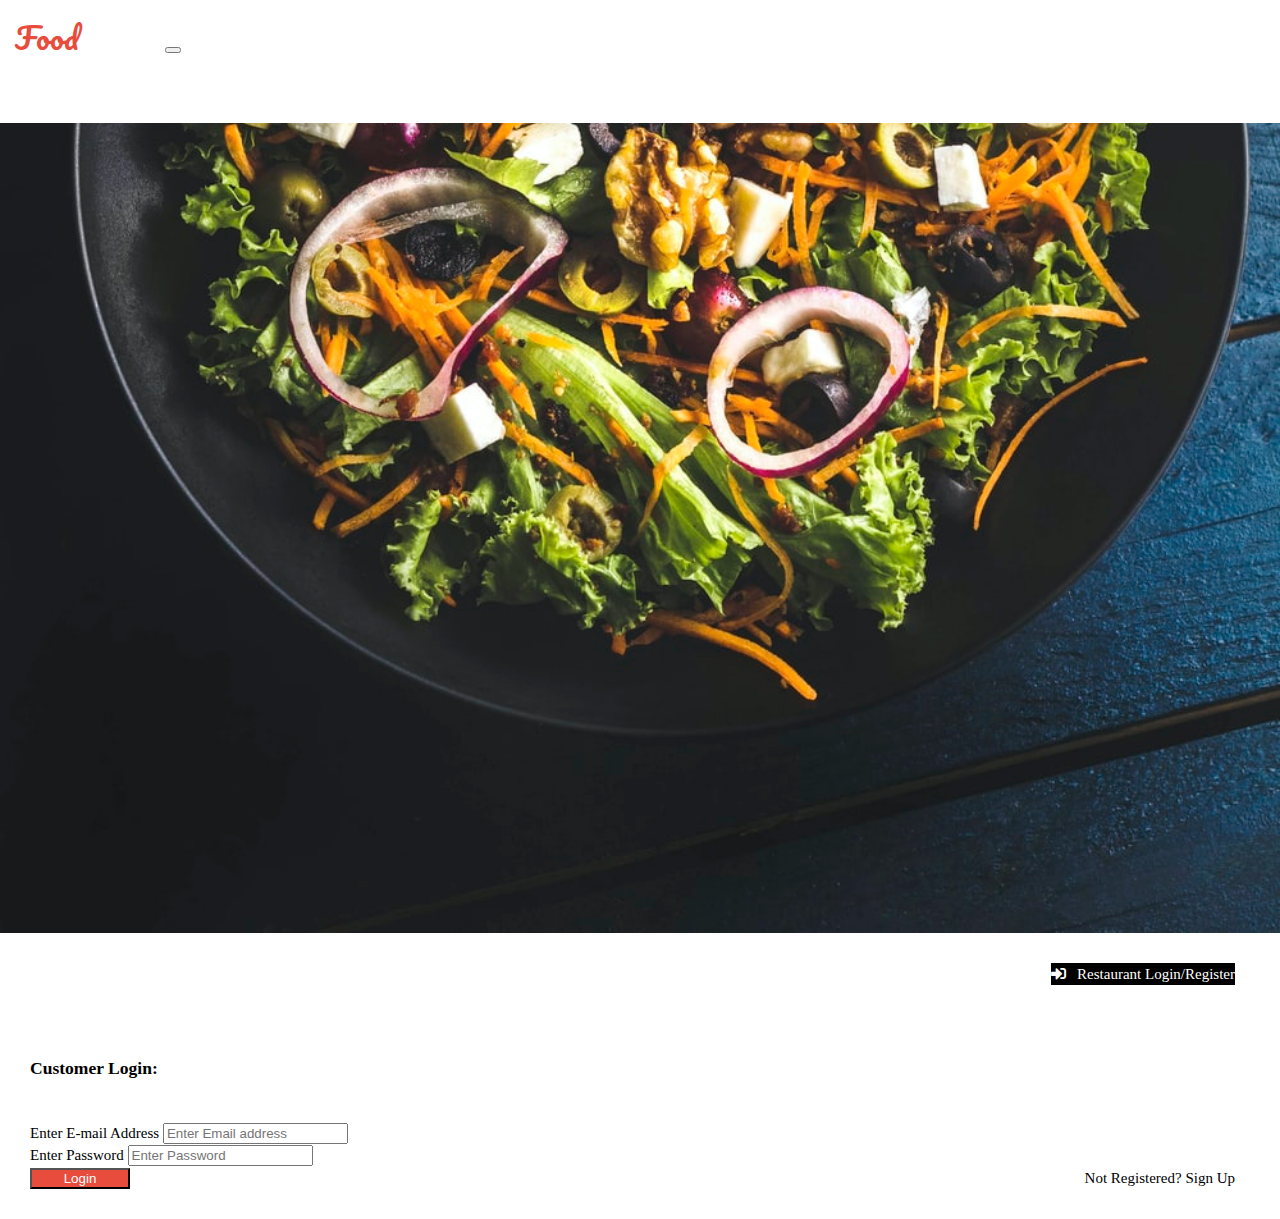
==== index.html @ 0912460c "Initial commit" ====
<!DOCTYPE html>
<html lang="en">
<head>
    <meta charset="UTF-8">
    <title>FoodShala - Homepage</title>
    <link href="https://cdn.jsdelivr.net/npm/bootstrap@5.0.0-beta3/dist/css/bootstrap.min.css" rel="stylesheet" integrity="sha384-eOJMYsd53ii+scO/bJGFsiCZc+5NDVN2yr8+0RDqr0Ql0h+rP48ckxlpbzKgwra6" crossorigin="anonymous">
    <script src="https://cdn.jsdelivr.net/npm/bootstrap@5.0.0-beta3/dist/js/bootstrap.bundle.min.js" integrity="sha384-JEW9xMcG8R+pH31jmWH6WWP0WintQrMb4s7ZOdauHnUtxwoG2vI5DkLtS3qm9Ekf" crossorigin="anonymous"></script>
    <link rel="preconnect" href="https://fonts.gstatic.com">
    <link href="https://fonts.googleapis.com/css2?family=Pacifico&display=swap" rel="stylesheet">
    <link href="assets/css/index.css" rel="stylesheet">
    <link href="assets/css/nav.css" rel="stylesheet">
    <link href="https://fonts.googleapis.com/css2?family=Montserrat:wght@200;400&display=swap" rel="stylesheet">
    <link href="https://cdnjs.cloudflare.com/ajax/libs/font-awesome/5.15.3/css/all.min.css" rel="stylesheet">
    <script src="assets/js/jquery.js"></script>
    <script src="assets/js/index.js"></script>
</head>
<body>
    <nav class="navbar navbar-expand-lg navbar-dark bg-dark">
        <div class="container">
            <a class="navbar-brand" href="#">Food <span class="shala_white">Shala</span></a>
            <button class="navbar-toggler" type="button" data-bs-toggle="collapse" data-bs-target="#navbarNavDropdown" aria-controls="navbarNavDropdown" aria-expanded="false" aria-label="Toggle navigation">
                <span class="navbar-toggler-icon"></span>
            </button>
            <div class=" justify-content-end collapse navbar-collapse" id="navbarNavDropdown">
                <ul class="navbar-nav">
                    <li class="nav-item">
                        <a class="nav-link active" aria-current="page" href="#">Restaurant List</a>
                    </li>
                    <li class="nav-item">
                        <a class="nav-link active" aria-current="page" href="#">My Orders</a>
                    </li>
                    <li class="nav-item">
                        <a class="nav-link" href="#">Contact Us</a>
                    </li>
                </ul>
            </div>
        </div>
    </nav>
    <div class="row">
        <div class="col-md-6" id="left_side_login">
            <img id="login_image" src="assets/img/login_page.jfif">
        </div>
        <div class="col-md-6" id="right_side_login">
            <a class="btn" href="restaurant/index.html" id="reg_login_red"><i class="fas fa-sign-in-alt"></i>&nbsp;&nbsp;&nbsp;Restaurant Login/Register</a>
            <br><br>
            <div id="login_box">
                <h3>Customer Login:</h3>
                <br>
                <label>Enter E-mail Address</label>
                <input type="text" class="form-control" placeholder="Enter Email address">
                <br>
                <label>Enter Password</label>
                <input type="text" class="form-control" placeholder="Enter Password">
                <br>
                <button class="btn" id="login_buttton_style">Login</button>
                <a href="#" id="red_to_reg_box">Not Registered? Sign Up</a>
            </div>
            <div id="reg_box">
                <h3>Customer Sign Up:</h3>
                <br>
                <label>Enter E-mail Address</label>
                <input type="text" class="form-control" placeholder="Enter Email address">
                <br>
                <label>Food Preference</label>
                <select class="form-control">
                    <option value="1">Non-Veg</option>
                    <option value="2">Veg</option>
                    <option value="0">Both</option>
                </select>
                <br>
                <label>Enter Password</label>
                <input type="text" class="form-control" placeholder="Enter Password">
                <br>
                <label>Confirm Password</label>
                <input type="text" class="form-control" placeholder="Enter Password">
                <br>
                <button class="btn" id="reg_buttton_style">Register</button>
                <a href="#" id="red_to_login_box">Already Registered? Login</a>
            </div>
        </div>
    </div>
</body>
</html>
---- assets/css/index.css ----
#login_image{
    padding: 0;
    display: block;
    margin: 0 auto;
    max-height: 90vh;
    object-fit: cover;
    width: 100%;
    object-position: bottom;
}
#reg_login_red{
    float: right;background-color: black;color:white;margin-right: 3em
}
#login_box,#reg_box{
    padding: 2em;padding-right: 3em
}
#login_buttton_style,#reg_buttton_style{
    background-color: #e74c3c;color:white;width:100px
}
#red_to_reg_box,#red_to_login_box{
    float:right;color:black
}
#right_side_login{
    margin-top:2em
}

/* Mobile */
@media only screen and (max-width: 768px) {
    .left_side_login {
        display: none!important;
    }
}
---- assets/css/nav.css ----
html,body{
    font-family: 'Poppins';
    font-size: 15px;
    line-height: 1.5;
    box-sizing: border-box;
    margin: 0;
    overflow-x: hidden;
    top: 0;
    left: 0;
}
a{
    text-decoration: none;
    color: rgba(34,54,69,.7);
    font-weight: 500;
}
a:hover{
    color:#e74c3c
}
ul{
    list-style-type: none;
}
.navbar{
    background: white;
    padding: 1em;
}
.navbar .navbar-brand a{
    display: block;
    text-decoration: none;
}
.navbar-brand{
    font-family: 'Pacifico', cursive;
    font-size: 2em;
    color:#e74c3c!important;
}
.navbar-expand-lg .navbar-nav .nav-link{
    color:white !important;
}
.navbar-expand-lg .navbar-nav .nav-link:hover{
    border-top: 2px solid #e74c3c;
}
.navbar-expand-lg .navbar-nav .nav-link:active{
    border-top: 2px solid #e74c3c;
    color: #e74c3c
}
.navbar-nav .nav-item{
    font-size: 1.15em;
    margin-right: 2em;
}
.pacifo{
    font-family: 'Pacifico', cursive;
}
.shala_white{
    color:white;
}
#navbarNavDropdown{
    float: right;
}
.number{
    display: inline-block;
    vertical-align: middle;
    font-weight: 600;
    width: 30px;
    height: 30px;
    line-height: 30px;
    border-radius: 50%;
    text-align: center;
    border: 1px solid #ededed;
    background-color: #faf9f7;
    margin-right: 20px;
}
.describtion{
    vertical-align: middle;
}
.container_line{
    padding: 1em;border-bottom: 1px solid lightgray
}
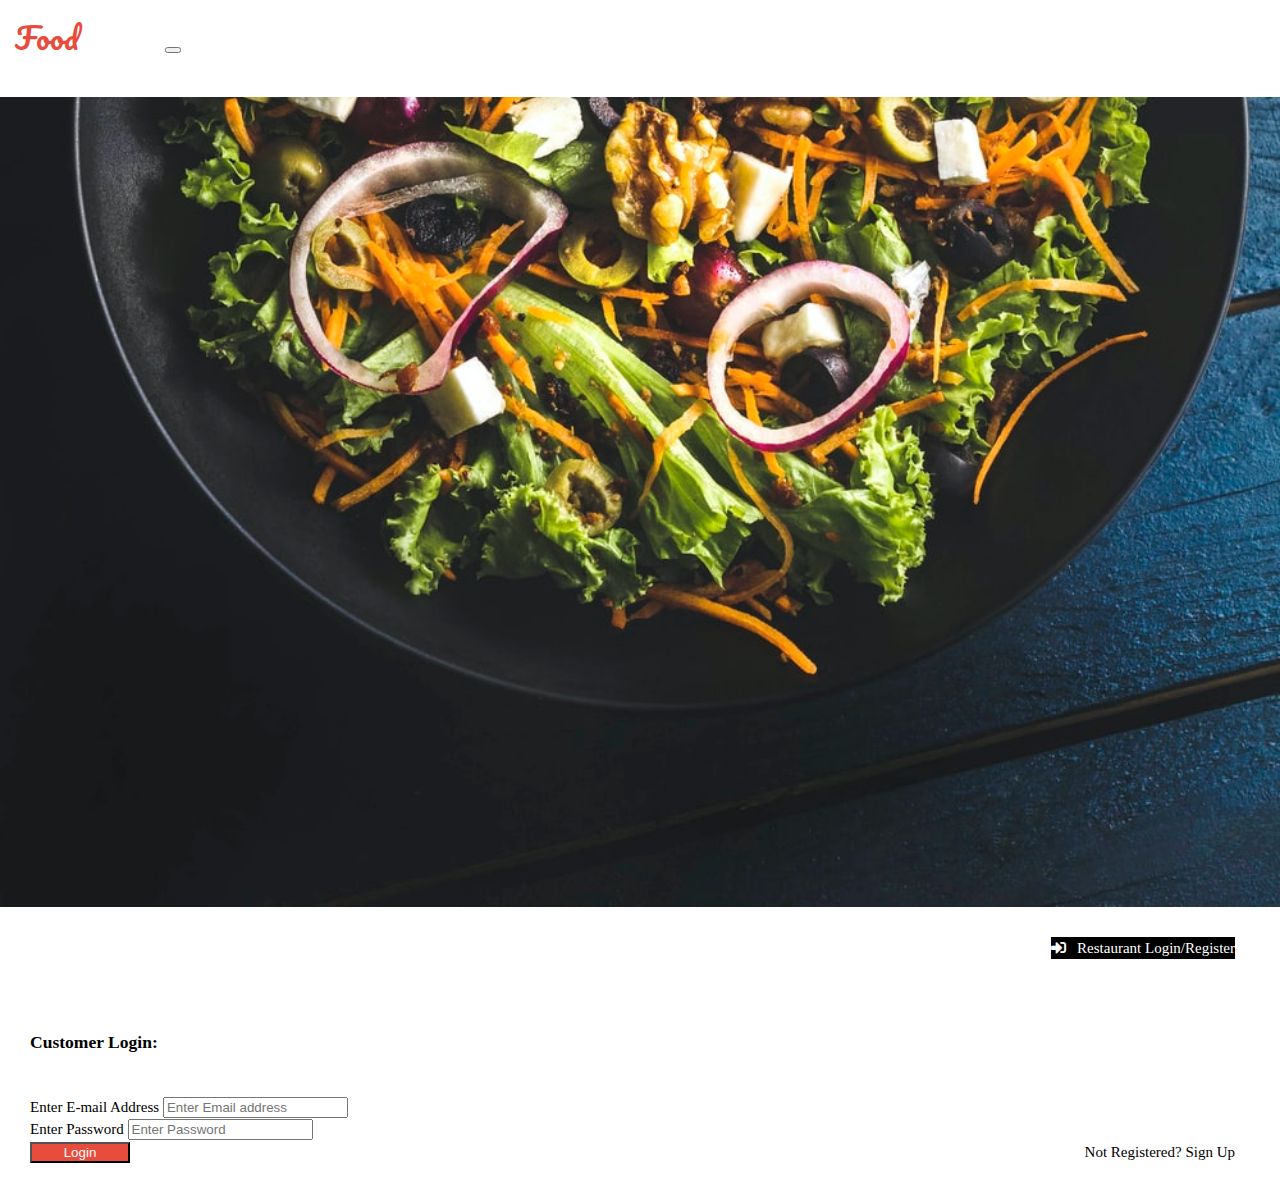
==== commit 24fdc0a0: "pages init" ====
--- a/index.html
+++ b/index.html
@@ -15,6 +15,7 @@
     <script src="assets/js/index.js"></script>
 </head>
 <body>
+    <!-- Nav Bar -->
     <nav class="navbar navbar-expand-lg navbar-dark bg-dark">
         <div class="container">
             <a class="navbar-brand" href="#">Food <span class="shala_white">Shala</span></a>
@@ -24,13 +25,10 @@
             <div class=" justify-content-end collapse navbar-collapse" id="navbarNavDropdown">
                 <ul class="navbar-nav">
                     <li class="nav-item">
-                        <a class="nav-link active" aria-current="page" href="#">Restaurant List</a>
+                        <a class="nav-link active" aria-current="page" href="foodmenu.html">Menu</a>
                     </li>
                     <li class="nav-item">
-                        <a class="nav-link active" aria-current="page" href="#">My Orders</a>
-                    </li>
-                    <li class="nav-item">
-                        <a class="nav-link" href="#">Contact Us</a>
+                        <a class="nav-link" href="contact.html">Contact Us</a>
                     </li>
                 </ul>
             </div>
@@ -38,8 +36,9 @@
     </nav>
     <div class="row">
         <div class="col-md-6" id="left_side_login">
-            <img id="login_image" src="assets/img/login_page.jfif">
+            <img alt="food image" id="login_image" src="assets/img/login_page.jfif">
         </div>
+        <!-- Customer Login Form -->
         <div class="col-md-6" id="right_side_login">
             <a class="btn" href="restaurant/index.html" id="reg_login_red"><i class="fas fa-sign-in-alt"></i>&nbsp;&nbsp;&nbsp;Restaurant Login/Register</a>
             <br><br>
@@ -55,6 +54,7 @@
                 <button class="btn" id="login_buttton_style">Login</button>
                 <a href="#" id="red_to_reg_box">Not Registered? Sign Up</a>
             </div>
+            <!-- Customer Register Box -->
             <div id="reg_box">
                 <h3>Customer Sign Up:</h3>
                 <br>
--- a/assets/css/nav.css
+++ b/assets/css/nav.css
@@ -74,3 +74,12 @@
 .container_line{
     padding: 1em;border-bottom: 1px solid lightgray
 }
+.text_black{
+    color:black
+}
+.theme_color{
+    color:#e74c3c
+}
+.marge_bottom{
+    margin-bottom: 10em
+}
